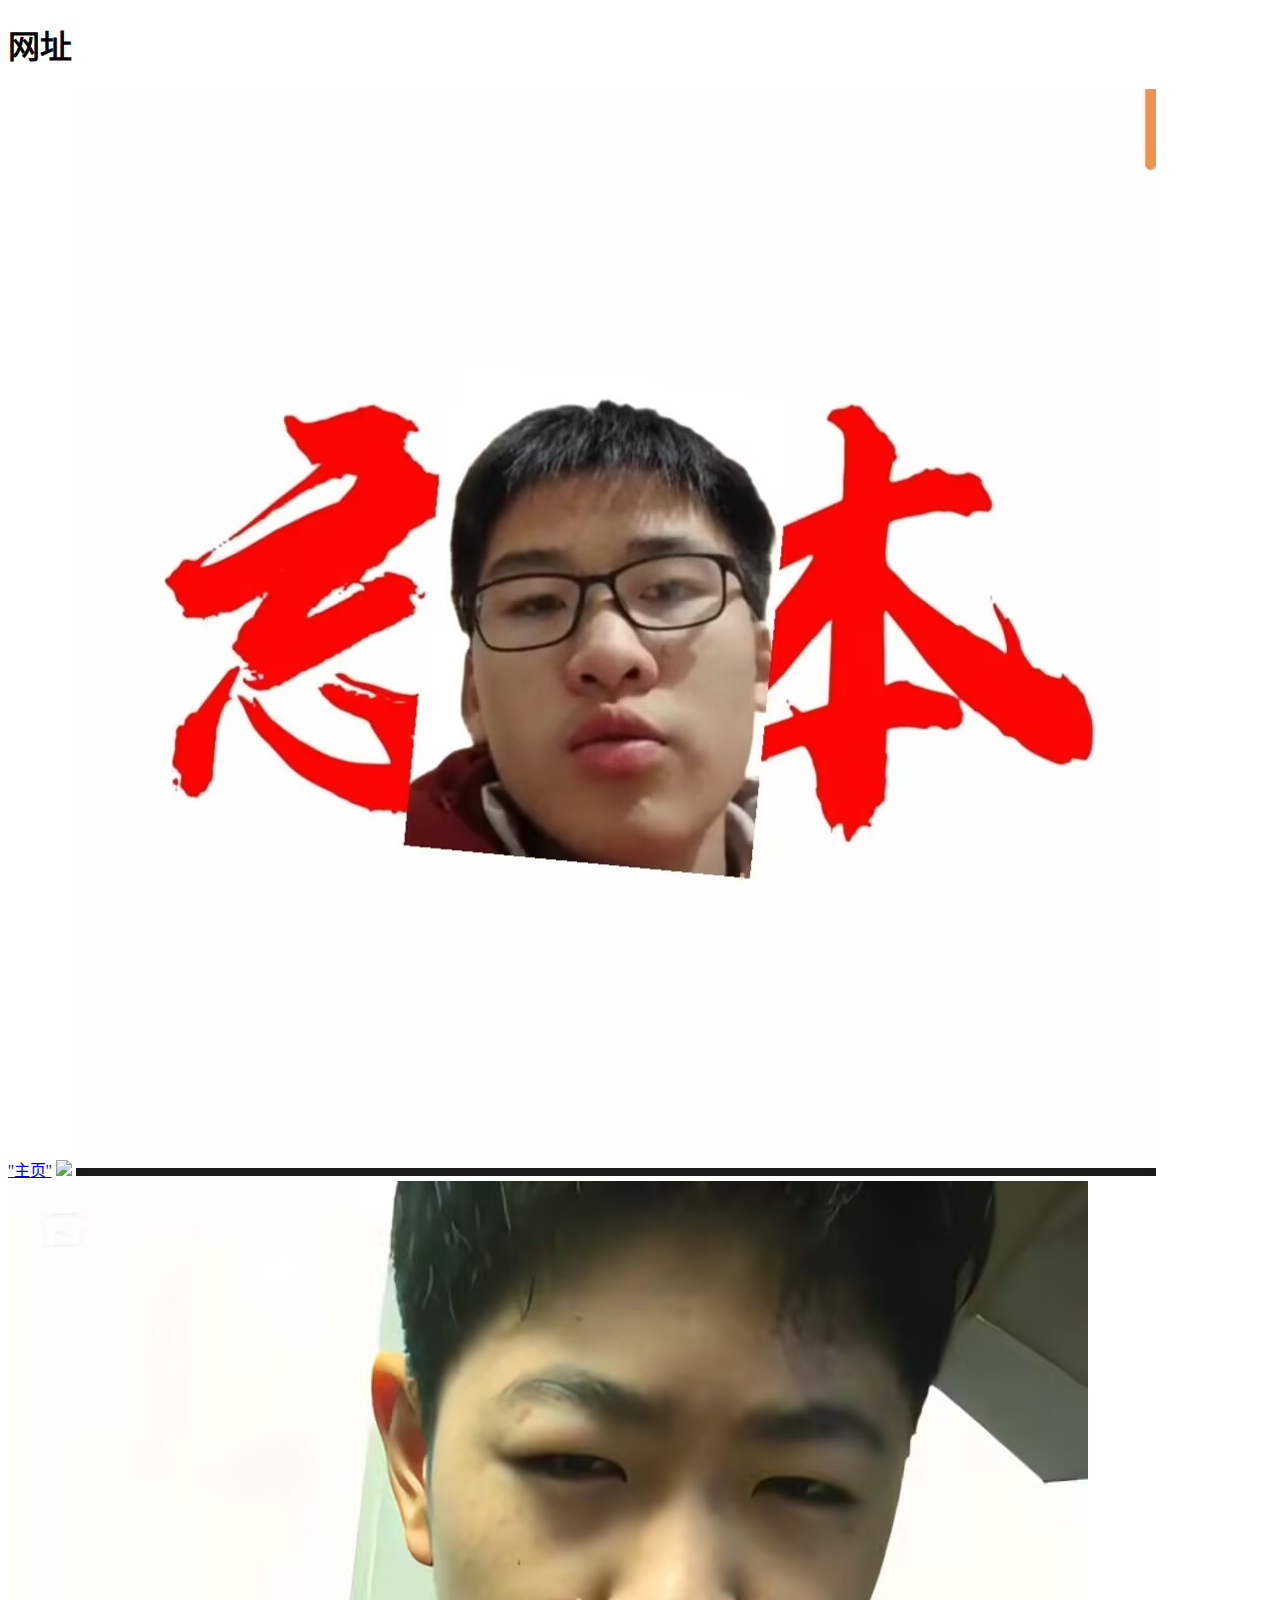
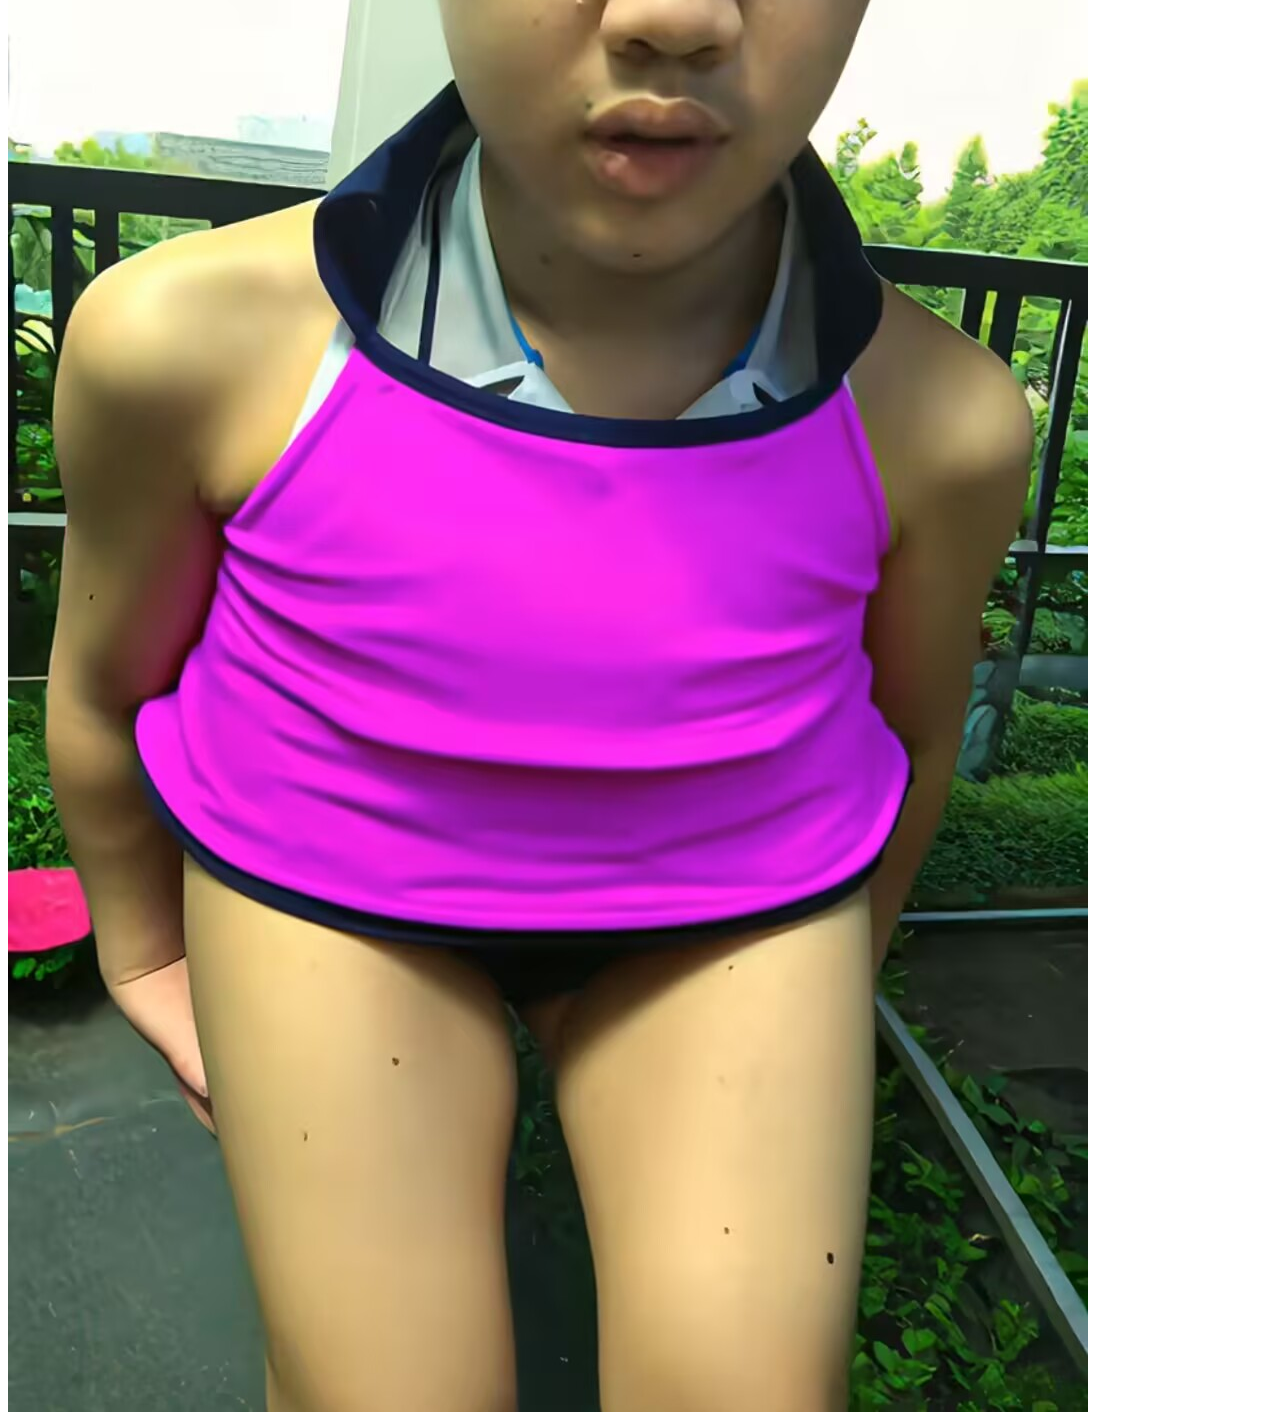
==== 20T/index.html @ 5a6b6402 "Add files via upload" ====
<!DOCTYPE html>
<html lang="zh-CN">
<head>
    <meta charset="UTF-8">
    <meta http-equiv="refresh" content="0; url=C:\Users\Administrator\Desktop\FWQ\服务器.htm">
    <title>网站</title>
</head>
<body>
    <!-- 这个body里的内容可能用户看不到，因为会立即跳转 -->
</body>
</html>
<html>
<head>
    <meta charset="UTF-8">
    <title>页面标题</title>
</head>
<body>
    <!-- 这里放置网页可见内容 -->
    <h1>网址</h1>
    <p>                              </p>
</body>
</html>

<a href="https://kjc2380.github.io">''主页''</a>

<img src="C:\Users\Administrator\Desktop\FWQ\Github\KJC2380\RWBNG.jpg\" >
</img>
<img src="https://kjc2380.github.io/RWBNG.jpg" >
</img>
<img src="https://kjc2380.github.io/OLDPIG.jpg" >
</img>
<img src="//i1.hdslb.com/bfs/manga-static/eb17ca63906be57e24ee819d799d7ae3e31045d8.png@672w_378h_1c" alt="" loading="lazy" onload="" onerror="typeof window.imgOnError === 'function' &amp;&amp; window.imgOnError(this)">
<!DOCTYPE html>
<html lang="zh-CN">
<head>
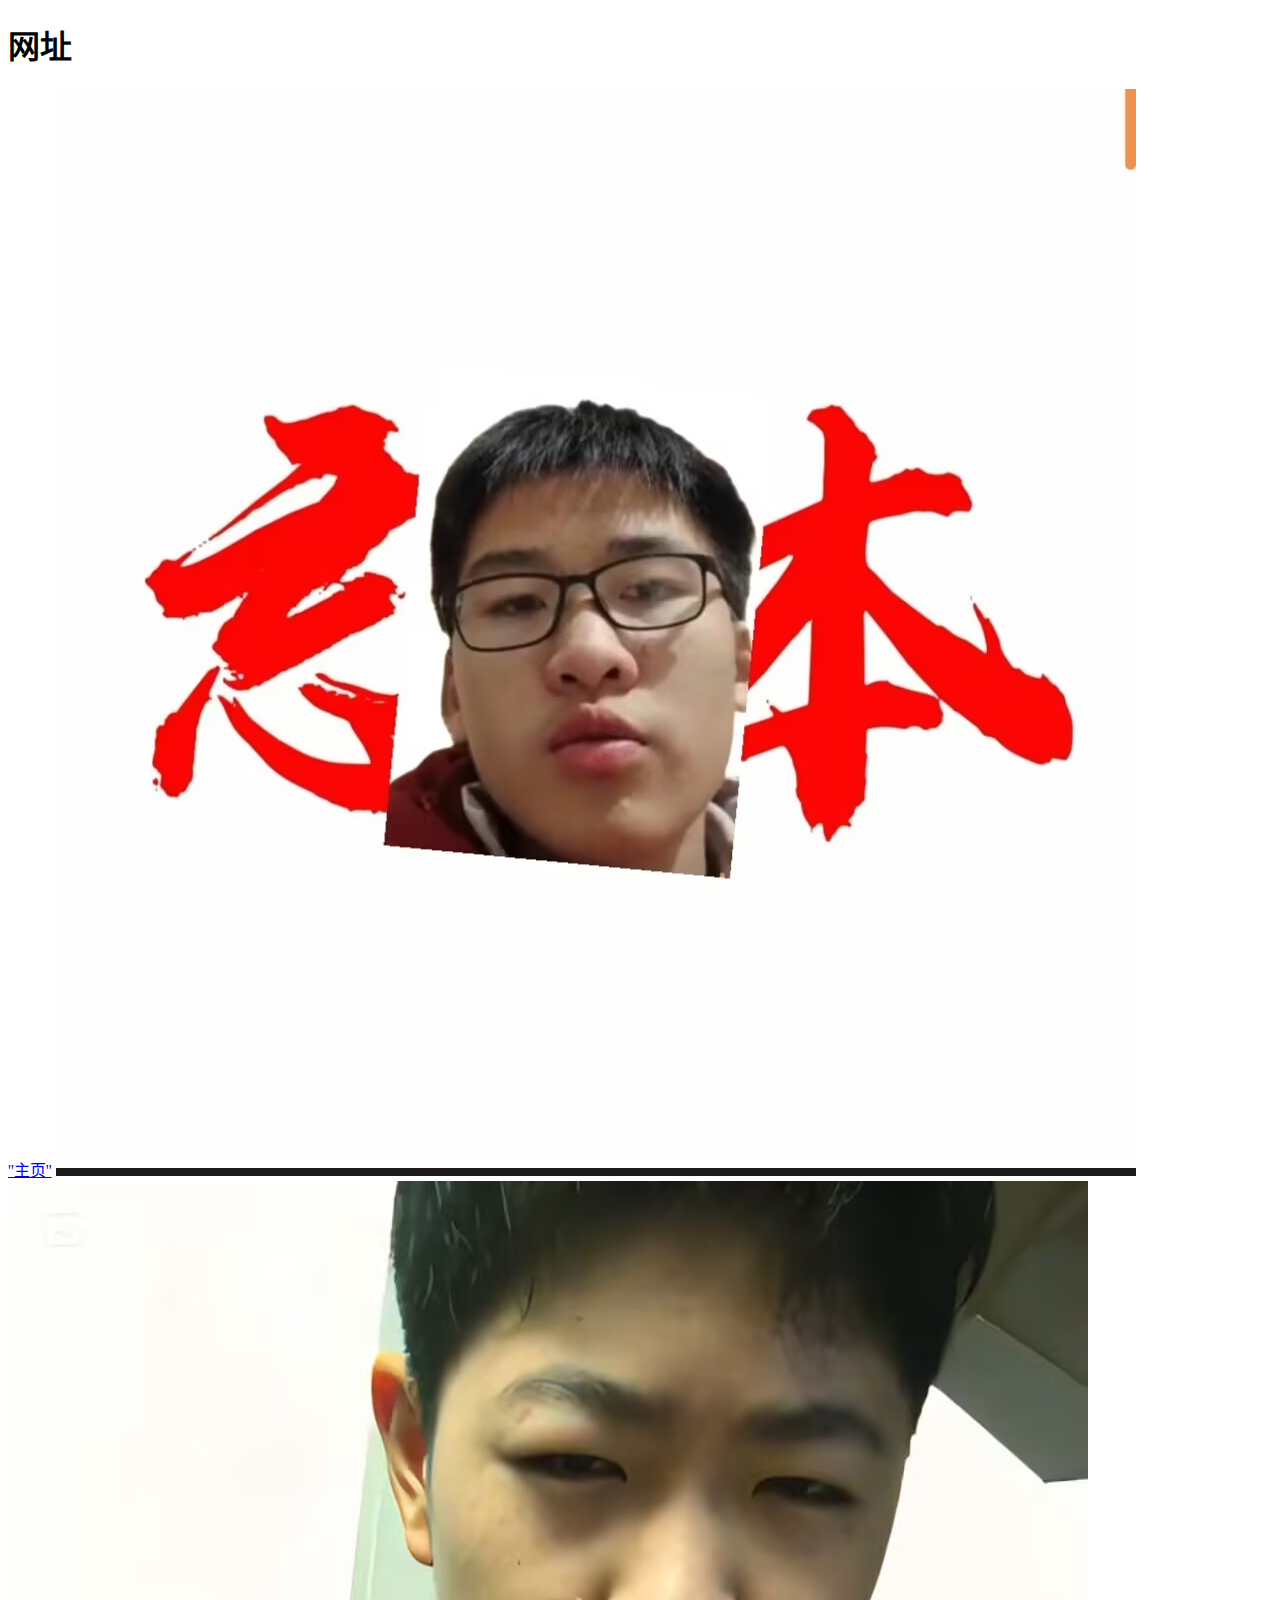
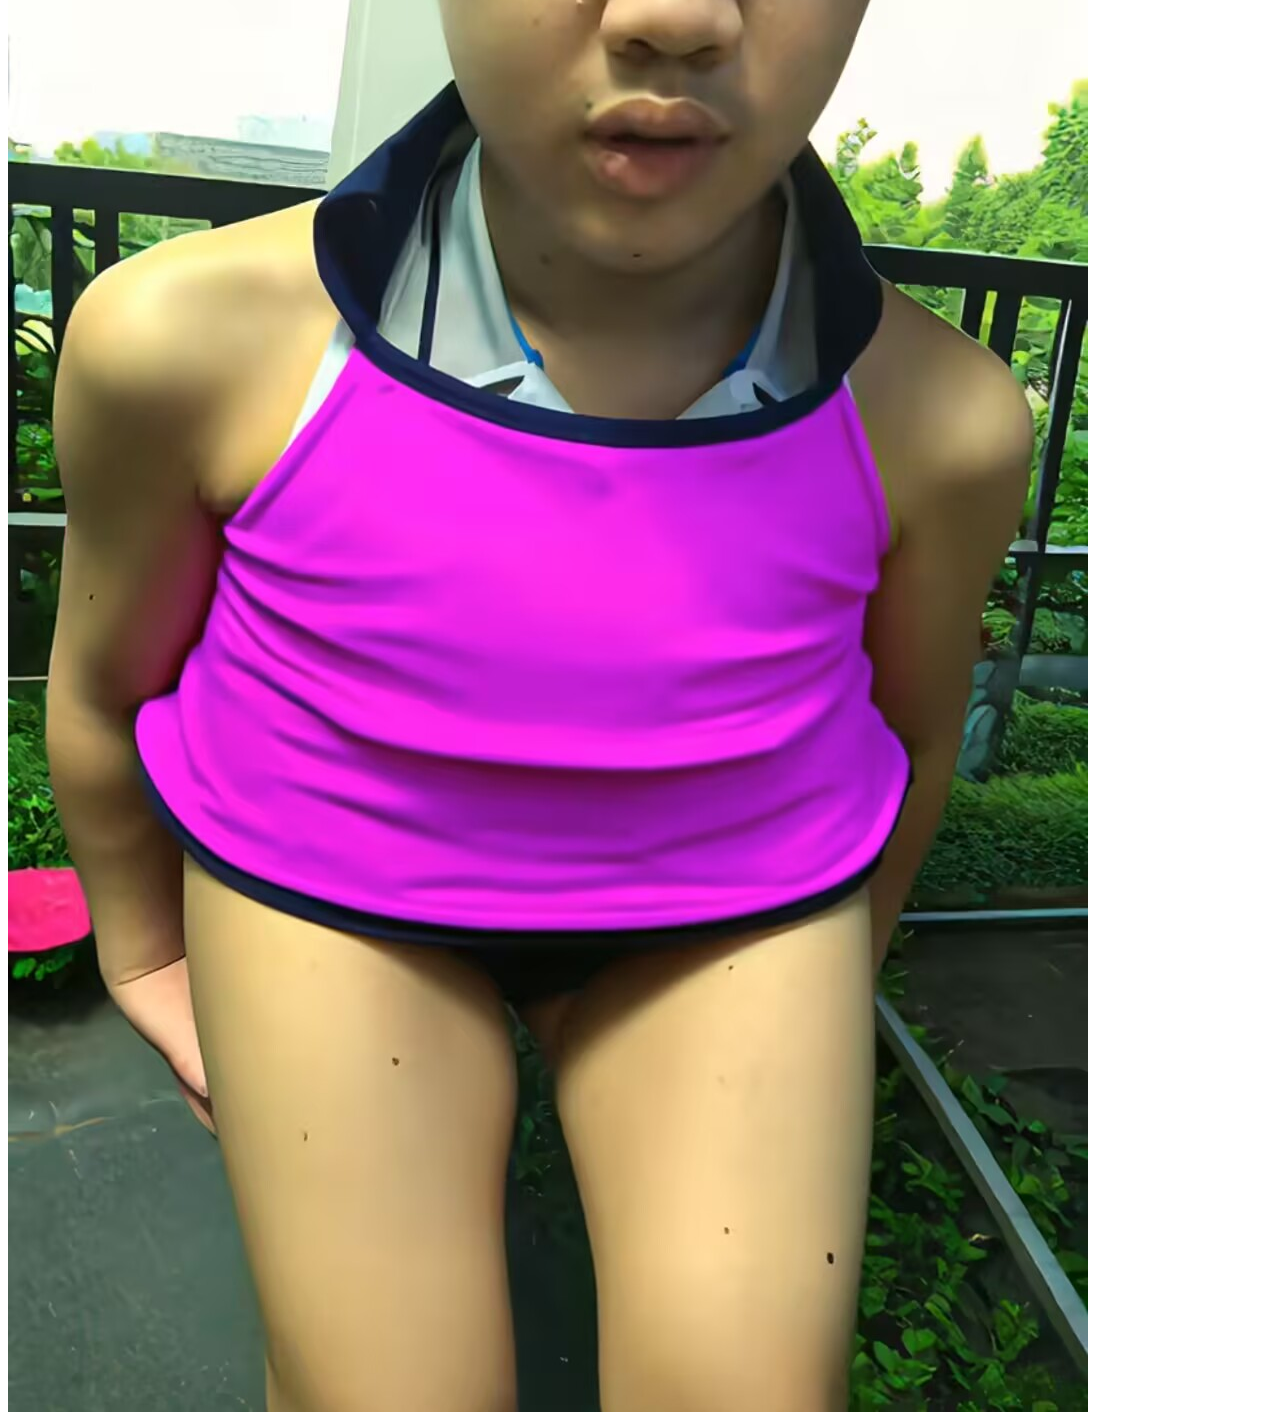
==== commit 9cc5d69c: "Update index.html" ====
--- a/20T/index.html
+++ b/20T/index.html
@@ -23,13 +23,8 @@
 
 <a href="https://kjc2380.github.io">''主页''</a>
 
-<img src="C:\Users\Administrator\Desktop\FWQ\Github\KJC2380\RWBNG.jpg\" >
+<img src="https://kjc2380.github.io/20T/RWBNG.png" >
 </img>
-<img src="https://kjc2380.github.io/RWBNG.jpg" >
-</img>
+
 <img src="https://kjc2380.github.io/OLDPIG.jpg" >
 </img>
-<img src="//i1.hdslb.com/bfs/manga-static/eb17ca63906be57e24ee819d799d7ae3e31045d8.png@672w_378h_1c" alt="" loading="lazy" onload="" onerror="typeof window.imgOnError === 'function' &amp;&amp; window.imgOnError(this)">
-<!DOCTYPE html>
-<html lang="zh-CN">
-<head>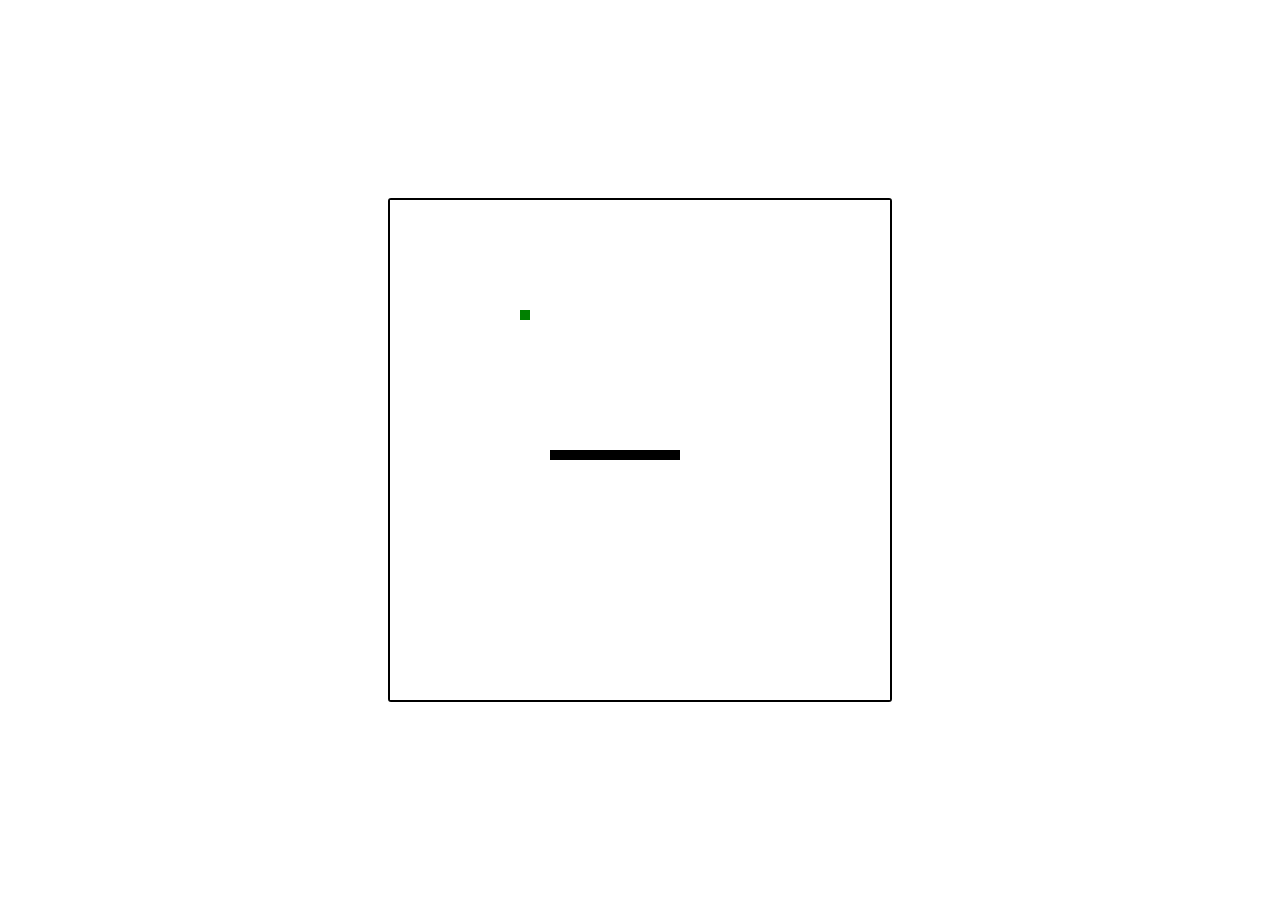
==== commit 56c9cf91: "Add files via upload" ====
--- a/20T/index.html
+++ b/20T/index.html
@@ -1,30 +1,273 @@
 <!DOCTYPE html>
-<html lang="zh-CN">
-<head>
-    <meta charset="UTF-8">
-    <meta http-equiv="refresh" content="0; url=C:\Users\Administrator\Desktop\FWQ\服务器.htm">
-    <title>网站</title>
-</head>
-<body>
-    <!-- 这个body里的内容可能用户看不到，因为会立即跳转 -->
-</body>
-</html>
 <html>
-<head>
-    <meta charset="UTF-8">
-    <title>页面标题</title>
-</head>
-<body>
-    <!-- 这里放置网页可见内容 -->
-    <h1>网址</h1>
-    <p>                              </p>
-</body>
-</html>
-
-<a href="https://kjc2380.github.io">''主页''</a>
-
-<img src="https://kjc2380.github.io/20T/RWBNG.png" >
-</img>
-
-<img src="https://kjc2380.github.io/OLDPIG.jpg" >
-</img>
+	<head>
+		<meta charset="utf-8">
+		<title></title>
+	</head>
+	<style>
+		* {
+			margin: 0;
+			padding: 0;
+		}
+
+		.snake-box {
+			background-color: white;
+			display: flex;
+			width: 100vw;
+			height: 100vh;
+		}
+
+		.snake-map {
+			background-color: black;
+			margin: auto;
+			border: 2px solid black;
+			border-radius: 3px;
+		}
+	</style>
+	<body>
+		<div class="snake-box">
+			<div class="snake-map">
+
+			</div>
+		</div>
+	</body>
+	<script>
+		// 第五步 根据贪吃蛇的长度控制贪吃蛇的速度
+		window.onload = () => {
+			init();
+		}
+
+		// 启动游戏
+		function init() {
+			// 地图参数
+			const mapParams = {
+				// 地图宽度的格子数量
+				mapWidthSize: 50,
+				// 地图高度的格子数量
+				mapHeightSize: 50,
+				// 一个格子的大小
+				cellSize: 10
+			}
+			// 贪吃蛇参数
+			const snakeParams = {
+				// 身体的数据
+				bodyData: [],
+				// 移动方向 默认方向为右边
+				direction: 'right',
+				// 上次移动的方法，原来判断按键是否有冲突
+				nextDirection: 'right',
+			}
+			// 食物的参数
+			const foodParams = {
+				x: 0,
+				y: 0
+			}
+			// 初始化地图
+			initMap(mapParams);
+			// 初始化蛇
+			initSnake(mapParams, snakeParams);
+			// 生成食物
+			generateFood(foodParams, snakeParams, mapParams);
+			// 运行游戏
+			run(mapParams, snakeParams, foodParams);
+			// 渲染游戏
+			draw(mapParams, snakeParams, foodParams);
+		}
+
+		/**
+		 * 初始化地图
+		 * @param {Object} params 地图初始化参数
+		 */
+		function initMap(params) {
+			// 获取地图元素
+			const snakeMap = document.querySelector(".snake-map");
+			// 计算地图宽度
+			const mapWidth = params.mapWidthSize * params.cellSize;
+			// 计算地图高度
+			const mapHeight = params.mapHeightSize * params.cellSize;
+			// 设置地图宽度
+			snakeMap.style.width = `${mapWidth}px`;
+			// 设置地图高度
+			snakeMap.style.height = `${mapHeight}px`;
+			let tempHtml = '';
+			// 生成地图
+			for (let i = 0; i < params.mapHeightSize; i++) {
+				tempHtml += `<div style="height: ${params.cellSize}px;display: flex">`;
+				for (let j = 0; j < params.mapWidthSize; j++) {
+					tempHtml +=
+						`<div style="height: ${params.cellSize}px; width: ${params.cellSize}px" class="cell-${i}-${j}"></div>`;
+				}
+				tempHtml += '</div>';
+			}
+			snakeMap.innerHTML = tempHtml;
+		}
+
+
+		/**
+		 * @param {Object} mapParams 地图参数
+		 * @param {Object} snakeParams 蛇参数
+		 */
+		function initSnake(mapParams, snakeParams) {
+			snakeParams.bodyData = [];
+			snakeParams.direction = 'right';
+			// 获取生成蛇的高度的位置
+			const snakeHeight = parseInt(mapParams.mapHeightSize / 2);
+			// 获取生成蛇的宽度的位置和长度
+			const snakeWidth = parseInt(mapParams.mapWidthSize / 4);
+			// 设置蛇的位置
+			for (let i = 0; i <= snakeWidth; i++) {
+				snakeParams.bodyData.push([snakeHeight, snakeWidth + i]);
+			}
+		}
+
+
+		/**
+		 * @constant keydownMap
+		 * @description 按键映射表
+		 * @type {object}
+		 */
+		const keydownMap = {
+			'87': 'up', // w键对应的方向
+			'65': 'left', // a键对应的方向
+			'83': 'bottom', // s键对应的方向
+			'68': 'right' // d键对应的方向
+		}
+		/**
+		 * @constant keydownStop
+		 * @description 按键冲突表
+		 * @type {object}
+		 */
+		const keydownStop = {
+			'up': 'beam',
+			'bottom': 'beam',
+			'left': 'cross',
+			'right': 'cross'
+		}
+		/**
+		 * @constant directionMap
+		 * @description 移动方法的映射表
+		 * @type {object}
+		 */
+		const directionMap = {
+			'up': (bodyData) => bodyData[bodyData.length - 1][0]--,
+			'bottom': (bodyData) => bodyData[bodyData.length - 1][0]++,
+			'left': (bodyData) => bodyData[bodyData.length - 1][1]--,
+			'right': (bodyData) => bodyData[bodyData.length - 1][1]++,
+		}
+		
+		/**
+		 * @function run
+		 * @description 运行游戏
+		 * @param {object} mapParams - 地图参数
+		 * @param {object} snakeParams - 蛇参数
+		 * @param {Object} foodParams - 食物参数 
+		 */
+		function run(mapParams, snakeParams, foodParams) {
+			// 监听移动方法
+			document.body.addEventListener("keydown", (e) => {
+				// 判断按键是否有冲突
+				if (keydownStop[keydownMap[e.keyCode]] === keydownStop[snakeParams.nextDirection]) {
+					return;
+				}
+				snakeParams.direction = keydownMap[e.keyCode] ? keydownMap[e.keyCode] : snakeParams.direction
+			});
+				
+			/**
+			 * @function repeat
+			 * @description 重复执行函数，每40毫秒执行一次
+			 */
+			function repeat() {
+				// 重新计算每次移动间距的时间,最高速度20毫秒一次
+				const base = parseInt(mapParams.mapWidthSize * mapParams.mapHeightSize / 20);
+				let time = parseInt((base - snakeParams.bodyData.length) / base * 200);
+				time = Math.max(time, 20);
+				/**
+				 * @function setTimeout
+				 * @description 延迟函数执行，每40毫秒执行一次repeat函数
+				 * @param {function} cb - 要执行的函数
+				 * @param {number} delay - 延迟时间（毫秒）
+				 * @return {number} timeoutID - setTimeout返回的timeoutID，可用于clearTimeout
+				 */
+				setTimeout(() => {
+					// 去掉蛇尾，增加蛇头，让蛇向前移动
+					const bodyData = snakeParams.bodyData;
+					const snakeHeader = [bodyData[bodyData.length - 1][0], bodyData[bodyData.length - 1][1]];
+					// 根据蛇的方向移动蛇的身体
+					directionMap[snakeParams.direction]([snakeHeader]);
+
+					// 判断蛇头是否碰到墙壁或蛇身
+					if (snakeHeader[0] < 0 || snakeHeader[1] < 0 ||
+						snakeHeader[0] >= mapParams.mapWidthSize ||
+						snakeHeader[1] >= mapParams.mapHeightSize ||
+						snakeParams.bodyData.some(m => m[0] === snakeHeader[0] &&
+							m[1] === snakeHeader[1])) {
+						snakeParams.bodyData = [];
+						const boo = confirm("游戏结束,是否要重新开始");
+						// 确定就重新开始
+						if (boo) {
+							// 初始化蛇
+							initSnake(mapParams, snakeParams);
+							// 生成食物
+							generateFood(foodParams, snakeParams, mapParams);
+							repeat();
+						}
+						return;
+					}
+					bodyData.push(snakeHeader);
+					// 设置上次移动的方向
+					snakeParams.nextDirection = snakeParams.direction;
+					// 判断蛇头是否吃到食物，没有吃到食物就删除蛇尾
+					if (snakeHeader[0] === foodParams.x && snakeHeader[1] === foodParams.y) {
+						// 重新生成食物
+						generateFood(foodParams, snakeParams, mapParams);
+					} else {
+						bodyData.shift();
+					}
+					// 重复运行repeat函数
+					repeat();
+				}, time);
+			}
+			// 开始执行repeat函数
+			repeat();
+		}
+
+		/**
+		 * @param {Object} mapParams 地图参数
+		 * @param {Object} snakeParams 蛇参数
+		 * @param {Object} foodParams 食物参数
+		 */
+		function draw(mapParams, snakeParams, foodParams) {
+			// 重新设置地图
+			for (let i = 0; i < mapParams.mapHeightSize; i++) {
+				for (let j = 0; j < mapParams.mapWidthSize; j++) {
+					document.querySelector(`.cell-${i}-${j}`).style.backgroundColor = "white";
+				}
+			}
+			// 绘制蛇
+			snakeParams.bodyData.forEach(m => {
+				document.querySelector(`.cell-${m[0]}-${m[1]}`).style.backgroundColor = "black";
+			})
+			// 绘制食物
+			document.querySelector(`.cell-${foodParams.x}-${foodParams.y}`).style.backgroundColor = "green";
+			requestAnimationFrame(() => draw(mapParams, snakeParams, foodParams));
+		}
+
+		/**
+		 * @param {Object} foodParams 食物参数
+		 * @param {Object} mapParams 地图参数
+		 * @param {Object} snakeParams 蛇参数
+		 */
+		function generateFood(foodParams, snakeParams, mapParams) {
+			// 计算食物的随机位置
+			let x = parseInt(Math.random() * mapParams.mapWidthSize);
+			let y = parseInt(Math.random() * mapParams.mapHeightSize);
+			// 判断食物是否在蛇身上，在就重新生成
+			while (snakeParams.bodyData.some(m => m[0] === x && m[1] === y)) {
+				x = parseInt(Math.random() * mapParams.mapWidthSize);
+				y = parseInt(Math.random() * mapParams.mapHeightSize);
+			}
+			foodParams.x = x;
+			foodParams.y = y;
+		}
+	</script>
+</html>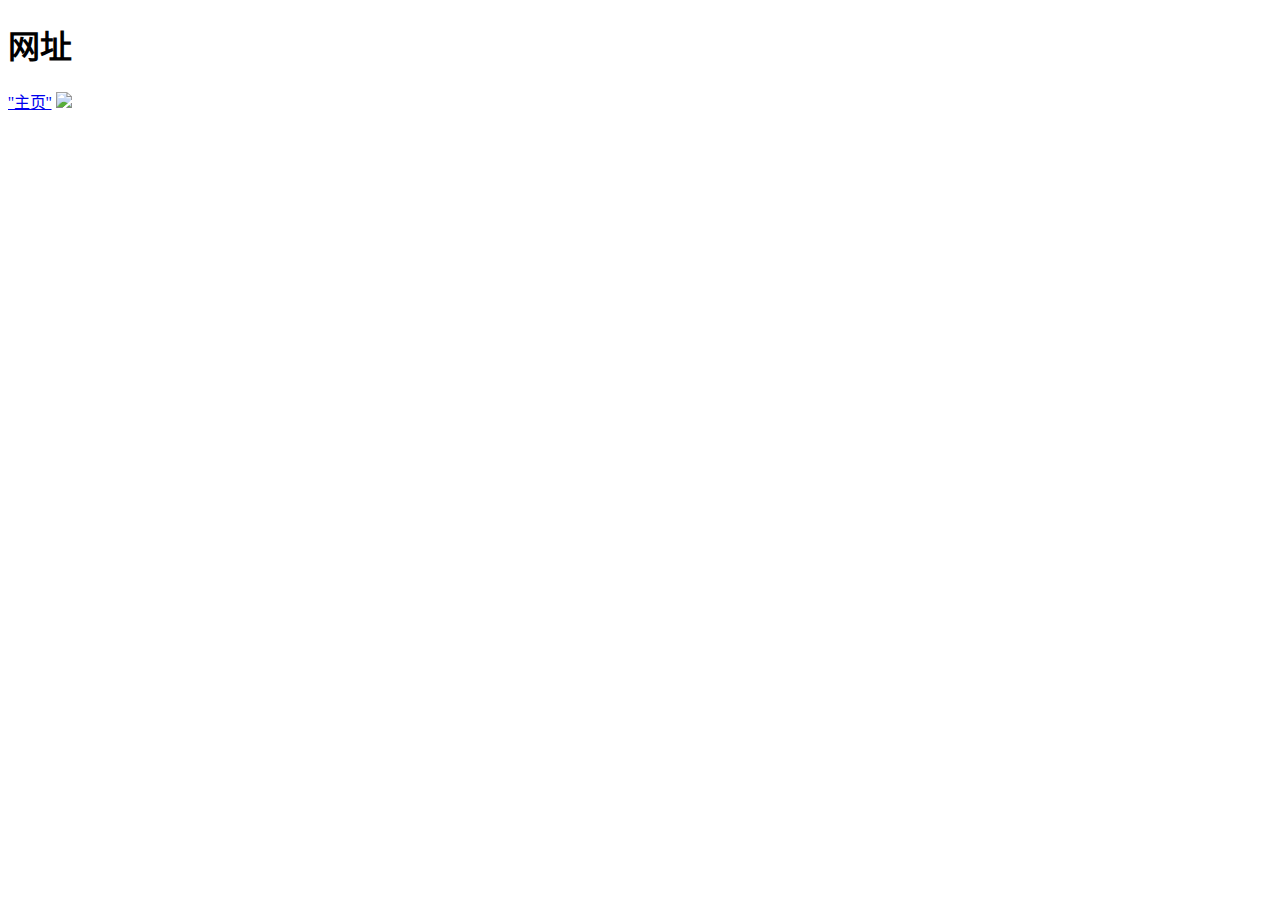
==== commit 02aeeed0: "Add files via upload" ====
--- a/20T/index.html
+++ b/20T/index.html
@@ -1,273 +1,26 @@
 <!DOCTYPE html>
+<html lang="zh-CN">
+<head>
+    <meta charset="UTF-8">
+    
+    <title>网站</title>
+</head>
+<body>
+    <!-- 这个body里的内容可能用户看不到，因为会立即跳转 -->
+</body>
+</html>
 <html>
-	<head>
-		<meta charset="utf-8">
-		<title></title>
-	</head>
-	<style>
-		* {
-			margin: 0;
-			padding: 0;
-		}
+<head>
+    <meta charset="UTF-8">
+    <title>页面标题</title>
+</head>
+<body>
+    <!-- 这里放置网页可见内容 -->
+    <h1>网址</h1>
+    <p>                              </p>
+</body>
+</html>
 
-		.snake-box {
-			background-color: white;
-			display: flex;
-			width: 100vw;
-			height: 100vh;
-		}
+<a href="https://kjc2380.github.io">''主页''</a>
 
-		.snake-map {
-			background-color: black;
-			margin: auto;
-			border: 2px solid black;
-			border-radius: 3px;
-		}
-	</style>
-	<body>
-		<div class="snake-box">
-			<div class="snake-map">
-
-			</div>
-		</div>
-	</body>
-	<script>
-		// 第五步 根据贪吃蛇的长度控制贪吃蛇的速度
-		window.onload = () => {
-			init();
-		}
-
-		// 启动游戏
-		function init() {
-			// 地图参数
-			const mapParams = {
-				// 地图宽度的格子数量
-				mapWidthSize: 50,
-				// 地图高度的格子数量
-				mapHeightSize: 50,
-				// 一个格子的大小
-				cellSize: 10
-			}
-			// 贪吃蛇参数
-			const snakeParams = {
-				// 身体的数据
-				bodyData: [],
-				// 移动方向 默认方向为右边
-				direction: 'right',
-				// 上次移动的方法，原来判断按键是否有冲突
-				nextDirection: 'right',
-			}
-			// 食物的参数
-			const foodParams = {
-				x: 0,
-				y: 0
-			}
-			// 初始化地图
-			initMap(mapParams);
-			// 初始化蛇
-			initSnake(mapParams, snakeParams);
-			// 生成食物
-			generateFood(foodParams, snakeParams, mapParams);
-			// 运行游戏
-			run(mapParams, snakeParams, foodParams);
-			// 渲染游戏
-			draw(mapParams, snakeParams, foodParams);
-		}
-
-		/**
-		 * 初始化地图
-		 * @param {Object} params 地图初始化参数
-		 */
-		function initMap(params) {
-			// 获取地图元素
-			const snakeMap = document.querySelector(".snake-map");
-			// 计算地图宽度
-			const mapWidth = params.mapWidthSize * params.cellSize;
-			// 计算地图高度
-			const mapHeight = params.mapHeightSize * params.cellSize;
-			// 设置地图宽度
-			snakeMap.style.width = `${mapWidth}px`;
-			// 设置地图高度
-			snakeMap.style.height = `${mapHeight}px`;
-			let tempHtml = '';
-			// 生成地图
-			for (let i = 0; i < params.mapHeightSize; i++) {
-				tempHtml += `<div style="height: ${params.cellSize}px;display: flex">`;
-				for (let j = 0; j < params.mapWidthSize; j++) {
-					tempHtml +=
-						`<div style="height: ${params.cellSize}px; width: ${params.cellSize}px" class="cell-${i}-${j}"></div>`;
-				}
-				tempHtml += '</div>';
-			}
-			snakeMap.innerHTML = tempHtml;
-		}
-
-
-		/**
-		 * @param {Object} mapParams 地图参数
-		 * @param {Object} snakeParams 蛇参数
-		 */
-		function initSnake(mapParams, snakeParams) {
-			snakeParams.bodyData = [];
-			snakeParams.direction = 'right';
-			// 获取生成蛇的高度的位置
-			const snakeHeight = parseInt(mapParams.mapHeightSize / 2);
-			// 获取生成蛇的宽度的位置和长度
-			const snakeWidth = parseInt(mapParams.mapWidthSize / 4);
-			// 设置蛇的位置
-			for (let i = 0; i <= snakeWidth; i++) {
-				snakeParams.bodyData.push([snakeHeight, snakeWidth + i]);
-			}
-		}
-
-
-		/**
-		 * @constant keydownMap
-		 * @description 按键映射表
-		 * @type {object}
-		 */
-		const keydownMap = {
-			'87': 'up', // w键对应的方向
-			'65': 'left', // a键对应的方向
-			'83': 'bottom', // s键对应的方向
-			'68': 'right' // d键对应的方向
-		}
-		/**
-		 * @constant keydownStop
-		 * @description 按键冲突表
-		 * @type {object}
-		 */
-		const keydownStop = {
-			'up': 'beam',
-			'bottom': 'beam',
-			'left': 'cross',
-			'right': 'cross'
-		}
-		/**
-		 * @constant directionMap
-		 * @description 移动方法的映射表
-		 * @type {object}
-		 */
-		const directionMap = {
-			'up': (bodyData) => bodyData[bodyData.length - 1][0]--,
-			'bottom': (bodyData) => bodyData[bodyData.length - 1][0]++,
-			'left': (bodyData) => bodyData[bodyData.length - 1][1]--,
-			'right': (bodyData) => bodyData[bodyData.length - 1][1]++,
-		}
-		
-		/**
-		 * @function run
-		 * @description 运行游戏
-		 * @param {object} mapParams - 地图参数
-		 * @param {object} snakeParams - 蛇参数
-		 * @param {Object} foodParams - 食物参数 
-		 */
-		function run(mapParams, snakeParams, foodParams) {
-			// 监听移动方法
-			document.body.addEventListener("keydown", (e) => {
-				// 判断按键是否有冲突
-				if (keydownStop[keydownMap[e.keyCode]] === keydownStop[snakeParams.nextDirection]) {
-					return;
-				}
-				snakeParams.direction = keydownMap[e.keyCode] ? keydownMap[e.keyCode] : snakeParams.direction
-			});
-				
-			/**
-			 * @function repeat
-			 * @description 重复执行函数，每40毫秒执行一次
-			 */
-			function repeat() {
-				// 重新计算每次移动间距的时间,最高速度20毫秒一次
-				const base = parseInt(mapParams.mapWidthSize * mapParams.mapHeightSize / 20);
-				let time = parseInt((base - snakeParams.bodyData.length) / base * 200);
-				time = Math.max(time, 20);
-				/**
-				 * @function setTimeout
-				 * @description 延迟函数执行，每40毫秒执行一次repeat函数
-				 * @param {function} cb - 要执行的函数
-				 * @param {number} delay - 延迟时间（毫秒）
-				 * @return {number} timeoutID - setTimeout返回的timeoutID，可用于clearTimeout
-				 */
-				setTimeout(() => {
-					// 去掉蛇尾，增加蛇头，让蛇向前移动
-					const bodyData = snakeParams.bodyData;
-					const snakeHeader = [bodyData[bodyData.length - 1][0], bodyData[bodyData.length - 1][1]];
-					// 根据蛇的方向移动蛇的身体
-					directionMap[snakeParams.direction]([snakeHeader]);
-
-					// 判断蛇头是否碰到墙壁或蛇身
-					if (snakeHeader[0] < 0 || snakeHeader[1] < 0 ||
-						snakeHeader[0] >= mapParams.mapWidthSize ||
-						snakeHeader[1] >= mapParams.mapHeightSize ||
-						snakeParams.bodyData.some(m => m[0] === snakeHeader[0] &&
-							m[1] === snakeHeader[1])) {
-						snakeParams.bodyData = [];
-						const boo = confirm("游戏结束,是否要重新开始");
-						// 确定就重新开始
-						if (boo) {
-							// 初始化蛇
-							initSnake(mapParams, snakeParams);
-							// 生成食物
-							generateFood(foodParams, snakeParams, mapParams);
-							repeat();
-						}
-						return;
-					}
-					bodyData.push(snakeHeader);
-					// 设置上次移动的方向
-					snakeParams.nextDirection = snakeParams.direction;
-					// 判断蛇头是否吃到食物，没有吃到食物就删除蛇尾
-					if (snakeHeader[0] === foodParams.x && snakeHeader[1] === foodParams.y) {
-						// 重新生成食物
-						generateFood(foodParams, snakeParams, mapParams);
-					} else {
-						bodyData.shift();
-					}
-					// 重复运行repeat函数
-					repeat();
-				}, time);
-			}
-			// 开始执行repeat函数
-			repeat();
-		}
-
-		/**
-		 * @param {Object} mapParams 地图参数
-		 * @param {Object} snakeParams 蛇参数
-		 * @param {Object} foodParams 食物参数
-		 */
-		function draw(mapParams, snakeParams, foodParams) {
-			// 重新设置地图
-			for (let i = 0; i < mapParams.mapHeightSize; i++) {
-				for (let j = 0; j < mapParams.mapWidthSize; j++) {
-					document.querySelector(`.cell-${i}-${j}`).style.backgroundColor = "white";
-				}
-			}
-			// 绘制蛇
-			snakeParams.bodyData.forEach(m => {
-				document.querySelector(`.cell-${m[0]}-${m[1]}`).style.backgroundColor = "black";
-			})
-			// 绘制食物
-			document.querySelector(`.cell-${foodParams.x}-${foodParams.y}`).style.backgroundColor = "green";
-			requestAnimationFrame(() => draw(mapParams, snakeParams, foodParams));
-		}
-
-		/**
-		 * @param {Object} foodParams 食物参数
-		 * @param {Object} mapParams 地图参数
-		 * @param {Object} snakeParams 蛇参数
-		 */
-		function generateFood(foodParams, snakeParams, mapParams) {
-			// 计算食物的随机位置
-			let x = parseInt(Math.random() * mapParams.mapWidthSize);
-			let y = parseInt(Math.random() * mapParams.mapHeightSize);
-			// 判断食物是否在蛇身上，在就重新生成
-			while (snakeParams.bodyData.some(m => m[0] === x && m[1] === y)) {
-				x = parseInt(Math.random() * mapParams.mapWidthSize);
-				y = parseInt(Math.random() * mapParams.mapHeightSize);
-			}
-			foodParams.x = x;
-			foodParams.y = y;
-		}
-	</script>
-</html>+<img src="https://kjc2380.github.io/20T/RWBNG.jpg">
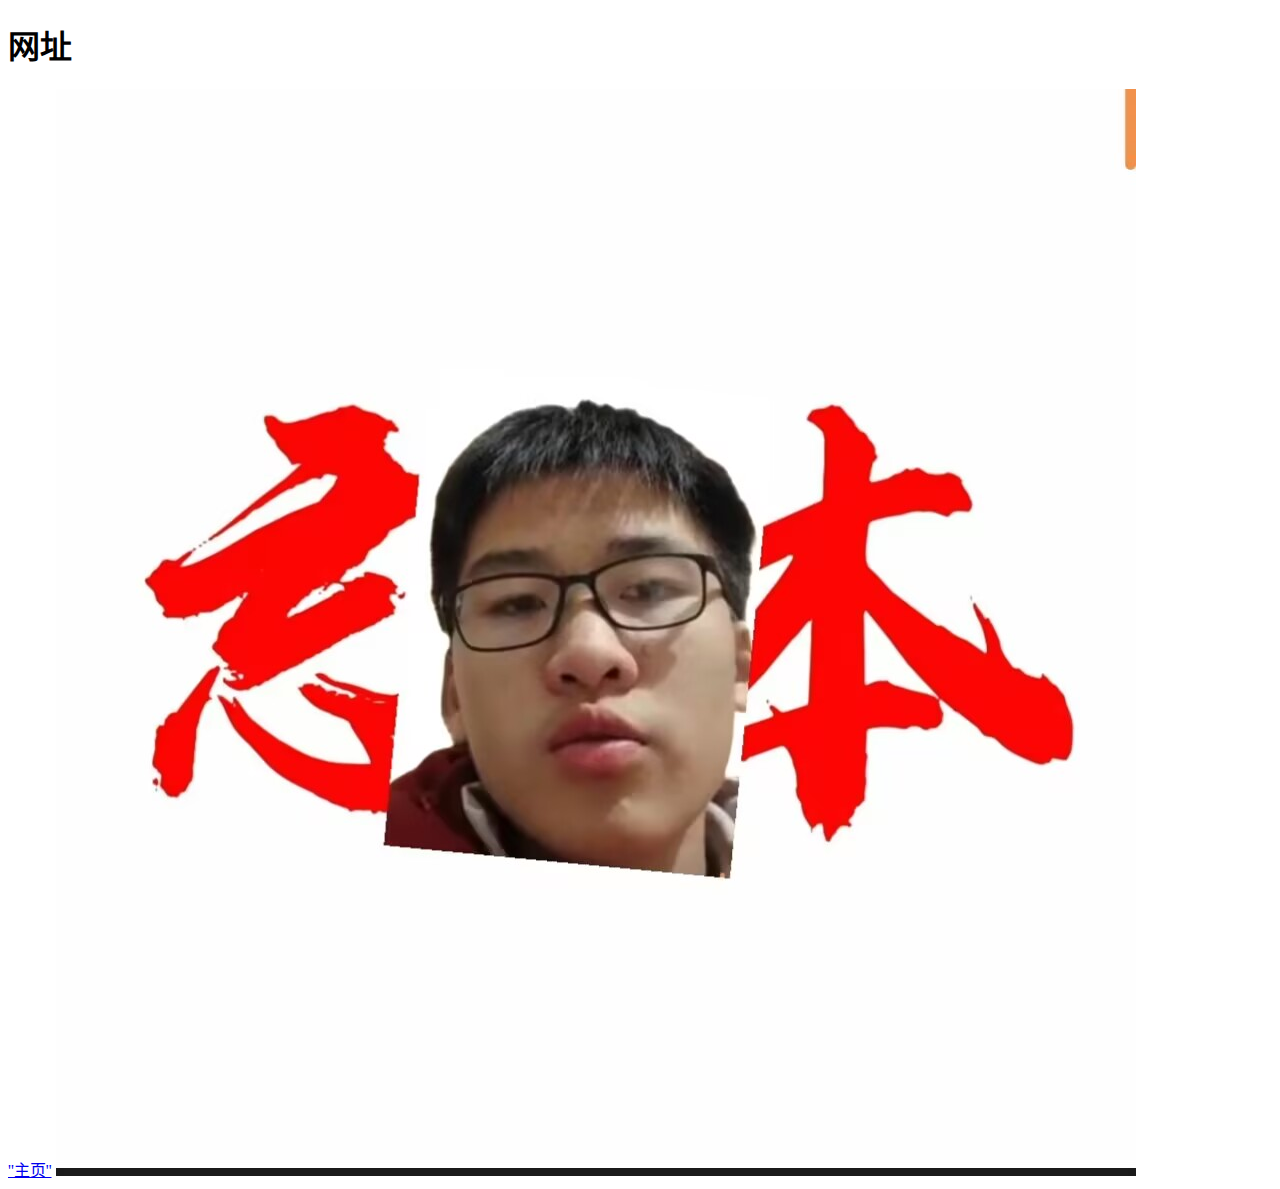
==== commit e36b4c9d: "Update index.html" ====
--- a/20T/index.html
+++ b/20T/index.html
@@ -23,4 +23,4 @@
 
 <a href="https://kjc2380.github.io">''主页''</a>
 
-<img src="https://kjc2380.github.io/20T/RWBNG.jpg">
+<img src="https://kjc2380.github.io/20T/RWBNG.png">
